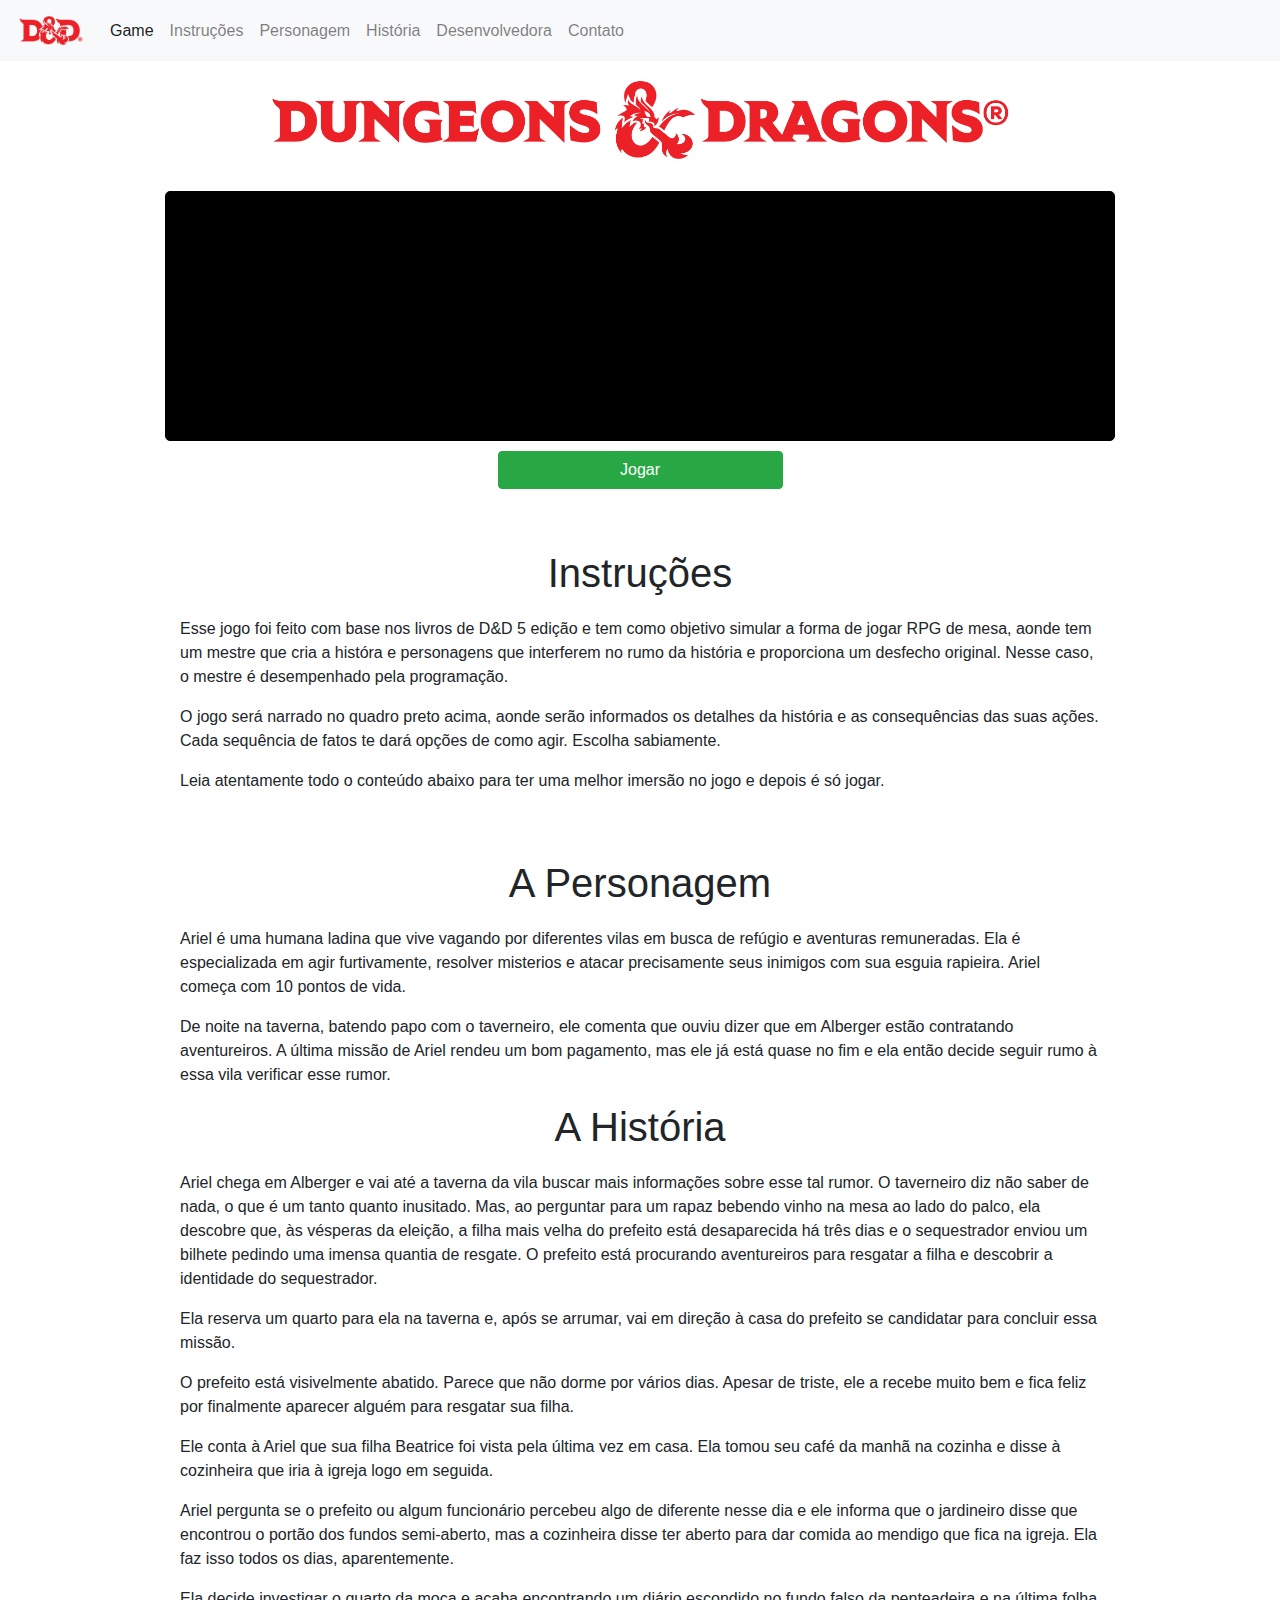
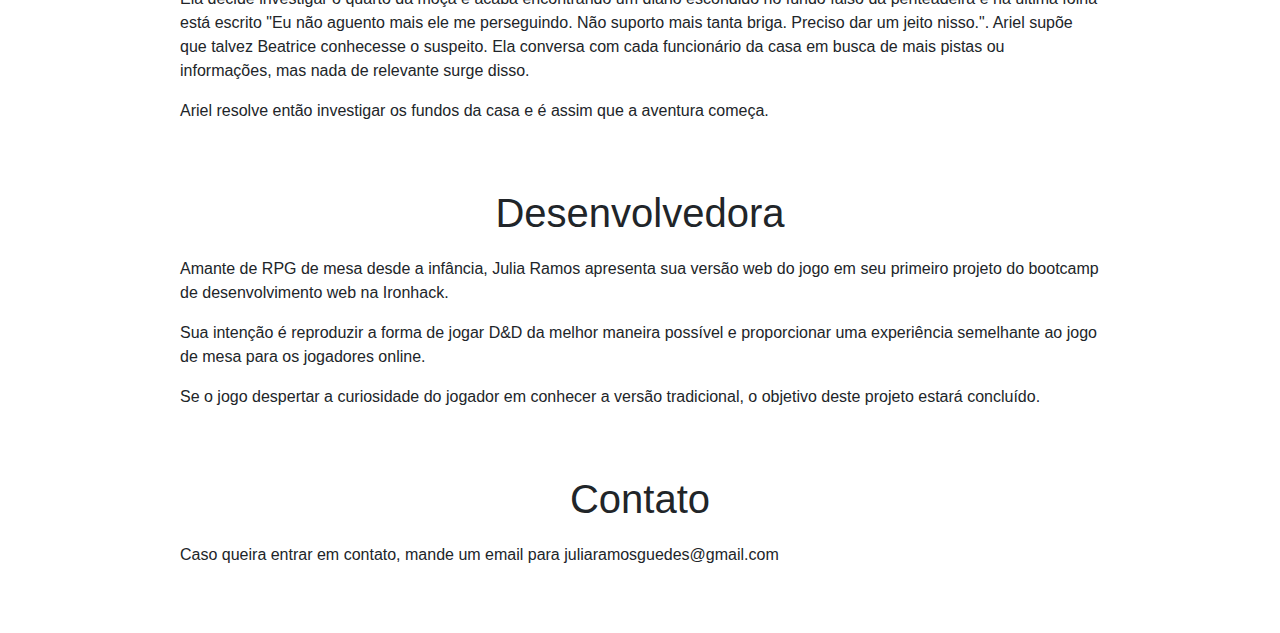
==== index.html @ c9a08111 "correct paths" ====
<!doctype html>
<html lang="en">
  <head>
    <!-- Required meta tags -->
    <meta charset="utf-8">
    <meta name="viewport" content="width=device-width, initial-scale=1, shrink-to-fit=no">

    <!-- Bootstrap CSS -->
    <link rel="stylesheet" href="https://maxcdn.bootstrapcdn.com/bootstrap/4.0.0/css/bootstrap.min.css" integrity="sha384-Gn5384xqQ1aoWXA+058RXPxPg6fy4IWvTNh0E263XmFcJlSAwiGgFAW/dAiS6JXm" crossorigin="anonymous">

    <!-- Local CSS -->
    <link rel="stylesheet" href="./starter_code/css/style.css">

    <title>Dungeons & Dragons</title>
    <link rel="icon" type ="image/png" href="./starter_code/images/icon.png">
  </head>
  <body>
    <nav class="navbar fixed-top navbar-expand-lg navbar-light bg-light">
      <a class="navbar-brand"><img src="./starter_code/images/logo_sm.png" alt="d&d"></a>
      <button class="navbar-toggler" type="button" data-toggle="collapse" data-target="#navbarNavAltMarkup" aria-controls="navbarNavAltMarkup" aria-expanded="false" aria-label="Toggle navigation">
      <span class="navbar-toggler-icon"></span>
      </button>
      <div class="collapse navbar-collapse" id="navbarNavAltMarkup">
        <div class="navbar-nav">
          <a class="nav-item nav-link active" href="#game">Game <span class="sr-only">(current)</span></a>
          <a class="nav-item nav-link" href="#instrucoes">Instruções</a>
          <a class="nav-item nav-link" href="#personagem">Personagem</a>
          <a class="nav-item nav-link" href="#historia">História</a>
          <a class="nav-item nav-link" href="#desenvolvedora">Desenvolvedora</a>
          <a class="nav-item nav-link" href="#contato">Contato</a>
        </div>
      </div>
    </nav>
    <section id="game" class="text-center container">
      <div class="row d-flex justify-content-center">
        <div class="col-12">
          <img src="./starter_code/images/logo_lg.png" alt="d&d" id="img-lg">
          <img src="./starter_code/images/logo_md.png" alt="d&d" id="img-md">
        </div>
      </div>
      <div class="row d-flex justify-content-center">
        <div class="col-12 col-md-10" id="board">
          <p id="history"></p>
        </div>
      </div>
      <div class="row d-flex justify-content-center">
        <button type="button" class="btn btn-success col-12 col-md-3" id="btn-start" onclick="start()">Jogar</button>
        <button type="button" class="btn btn-outline-success col-12 col-md-3" id="btn-print-all" onclick="printAll()">Avançar</button>
      </div>
      <div class="row d-flex justify-content-center">
        <h1 class="col-12" id="what">O que você quer fazer?</h1>
        <div class="container">
          <div id="options" class="row d-flex justify-content-center">
          </div>
        </div>
      </div>
    </section>
    <section id="instrucoes" class="container">
      <div class="row d-flex justify-content-center">
        <div class="col-12 col-md-10">
          <h1 class="text-center">Instruções</h1>
          <p>Esse jogo foi feito com base nos livros de D&D 5 edição e tem como objetivo simular a forma de jogar RPG de mesa, aonde tem um mestre que cria a históra e personagens que interferem no rumo da história e proporciona um desfecho original. Nesse caso, o mestre é desempenhado pela programação. </p>

          <p>O jogo será narrado no quadro preto acima, aonde serão informados os detalhes da história e as consequências das suas ações. Cada sequência de fatos te dará opções de como agir. Escolha sabiamente.</p>

          <p>Leia atentamente todo o conteúdo abaixo para ter uma melhor imersão no jogo e depois é só jogar.</p>
        </div>
      </div>
    </section>
    <section id="personagem" class="container">
      <div class="row d-flex justify-content-center">
        <div class="col-12 col-md-10">
          <h1 class="text-center">A Personagem</h1>
          <p>Ariel é uma humana ladina que vive vagando por diferentes vilas em busca de refúgio e aventuras remuneradas. Ela é especializada em agir furtivamente, resolver misterios e atacar precisamente seus inimigos com sua esguia rapieira. Ariel começa com 10 pontos de vida.</p>

          <p>De noite na taverna, batendo papo com o taverneiro, ele comenta que ouviu dizer que em Alberger estão contratando aventureiros. A última missão de Ariel rendeu um bom pagamento, mas ele já está quase no fim e ela então decide seguir rumo à essa vila verificar esse rumor.</p>
        </div>
      </div>
    </section>
    <section id="historia" class="container">
      <div class="row d-flex justify-content-center">
        <div class="col-12 col-md-10">
          <h1 class="text-center">A História</h1>
          <p>Ariel chega em Alberger e vai até a taverna da vila buscar mais informações sobre esse tal rumor. O taverneiro diz não saber de nada, o que é um tanto quanto inusitado. Mas, ao perguntar para um rapaz bebendo vinho na mesa ao lado do palco, ela descobre que, às vésperas da eleição, a filha mais velha do prefeito está desaparecida há três dias e o sequestrador enviou um bilhete pedindo uma imensa quantia de resgate. O prefeito está procurando aventureiros para resgatar a filha e descobrir a identidade do sequestrador.</p>
          <p>Ela reserva um quarto para ela na taverna e, após se arrumar, vai em direção à casa do prefeito se candidatar para concluir essa missão.</p>
          <p>O prefeito está visivelmente abatido. Parece que não dorme por vários dias. Apesar de triste, ele a recebe muito bem e fica feliz por finalmente aparecer alguém para resgatar sua filha.</p>
          <p>Ele conta à Ariel que sua filha Beatrice foi vista pela última vez em casa. Ela tomou seu café da manhã na cozinha e disse à cozinheira que iria à igreja logo em seguida.</p>
          <p>Ariel pergunta se o prefeito ou algum funcionário percebeu algo de diferente nesse dia e ele informa que o jardineiro disse que encontrou o portão dos fundos semi-aberto, mas a cozinheira disse ter aberto para dar comida ao mendigo que fica na igreja. Ela faz isso todos os dias, aparentemente.</p>
          <p>Ela decide investigar o quarto da moça e acaba encontrando um diário escondido no fundo falso da penteadeira e na última folha está escrito "Eu não aguento mais ele me perseguindo. Não suporto mais tanta briga. Preciso dar um jeito nisso.". Ariel supõe que talvez Beatrice conhecesse o suspeito. Ela conversa com cada funcionário da casa em busca de mais pistas ou informações, mas nada de relevante surge disso.</p>
          <p>Ariel resolve então investigar os fundos da casa e é assim que a aventura começa.</p>
        </div>
      </div>
    </section>
    <section id="desenvolvedora" class="container">
      <div class="row d-flex justify-content-center">
        <div class="col-12 col-md-10">
          <h1 class="text-center">Desenvolvedora</h1>
          <p>Amante de RPG de mesa desde a infância, Julia Ramos apresenta sua versão web do jogo em seu primeiro projeto do bootcamp de desenvolvimento web na Ironhack.</p>
    
          <p>Sua intenção é reproduzir a forma de jogar D&D da melhor maneira possível e proporcionar uma experiência semelhante ao jogo de mesa para os jogadores online.</p>

          <p>Se o jogo despertar a curiosidade do jogador em conhecer a versão tradicional, o objetivo deste projeto estará concluído.</p>
        </div>
      </div>
    </section>
    <section id="contato" class="container">
      <div class="row d-flex justify-content-center">
        <div class="col-12 col-md-10">
          <h1 class="text-center">Contato</h1>
          <p>Caso queira entrar em contato, mande um email para juliaramosguedes@gmail.com</p>
        </div>
      </div>
    </section>
    <!-- Local JavaScript -->
    <script src="./starter_code/src/script.js"></script>
    <script src="./starter_code/src/plot.js"></script>
    <!-- Bootstrap JS -->
    <script src="https://code.jquery.com/jquery-3.2.1.slim.min.js" integrity="sha384-KJ3o2DKtIkvYIK3UENzmM7KCkRr/rE9/Qpg6aAZGJwFDMVNA/GpGFF93hXpG5KkN" crossorigin="anonymous"></script>
    <script src="https://cdnjs.cloudflare.com/ajax/libs/popper.js/1.12.9/umd/popper.min.js" integrity="sha384-ApNbgh9B+Y1QKtv3Rn7W3mgPxhU9K/ScQsAP7hUibX39j7fakFPskvXusvfa0b4Q" crossorigin="anonymous"></script>
    <script src="https://maxcdn.bootstrapcdn.com/bootstrap/4.0.0/js/bootstrap.min.js" integrity="sha384-JZR6Spejh4U02d8jOt6vLEHfe/JQGiRRSQQxSfFWpi1MquVdAyjUar5+76PVCmYl" crossorigin="anonymous"></script>
  </body>
</html>
---- starter_code/css/style.css ----
nav > a > img {
  width: 70px;
}

#img-lg {
  display: none;
}

#img-md {
  width: 300px;
  margin: 0 0 15px;
}

#game {
  margin-top: 60px;
}

#board {
  border: 1px solid black;
  border-radius: 5px;
  background: black;
  height: 250px;
  margin: 0 auto;
  overflow-y:scroll;
}

#board > p {
  color: green;
  text-align: start;
  margin: 20px;
}

#btn-start {
  margin-top: 10px;
  display: inline-block;
}

#btn-print-all {
  margin-top: 10px;
  display: none;
}

body.playing #btn-start {
  display: none;
}

body.playing #btn-print-all {
  display: inline-block;
}

.btn {
  /* border: none; */
  margin: 10px;
}

/* width */
::-webkit-scrollbar {
  width: 15px;
}

/* Track */
::-webkit-scrollbar-track {
  box-shadow: inset 0 0 5px grey; 
  border-radius: 5px;
}

/* Handle */
::-webkit-scrollbar-thumb {
  background: dimgray; 
  border-radius: 5px;
}

#what {
  font-size: 2em;
  margin: 20px auto 10px;
  display: block;
  display: none;
}

body.playing #what {
  display: block;
}

#instrucoes,
#desenvolvedora,
#contato {
  margin: 50px auto;
}

h1 {
  margin-bottom: 20px;
}

/* Medium devices (tablets, 768px and up) */
@media (min-width: 768px) {
  #img-lg {
    width: 550px;
    margin: 0 0 15px;
    display: inline;
  }
  
  #img-md {
    display: none;
  }
}

/* Large devices (desktops, 992px and up) */
@media (min-width: 992px) {
  #img-lg {
    width: 775px;
    margin: 0 0 15px;
    display: inline;
  }
  
  #img-md {
    display: none;
  }
}
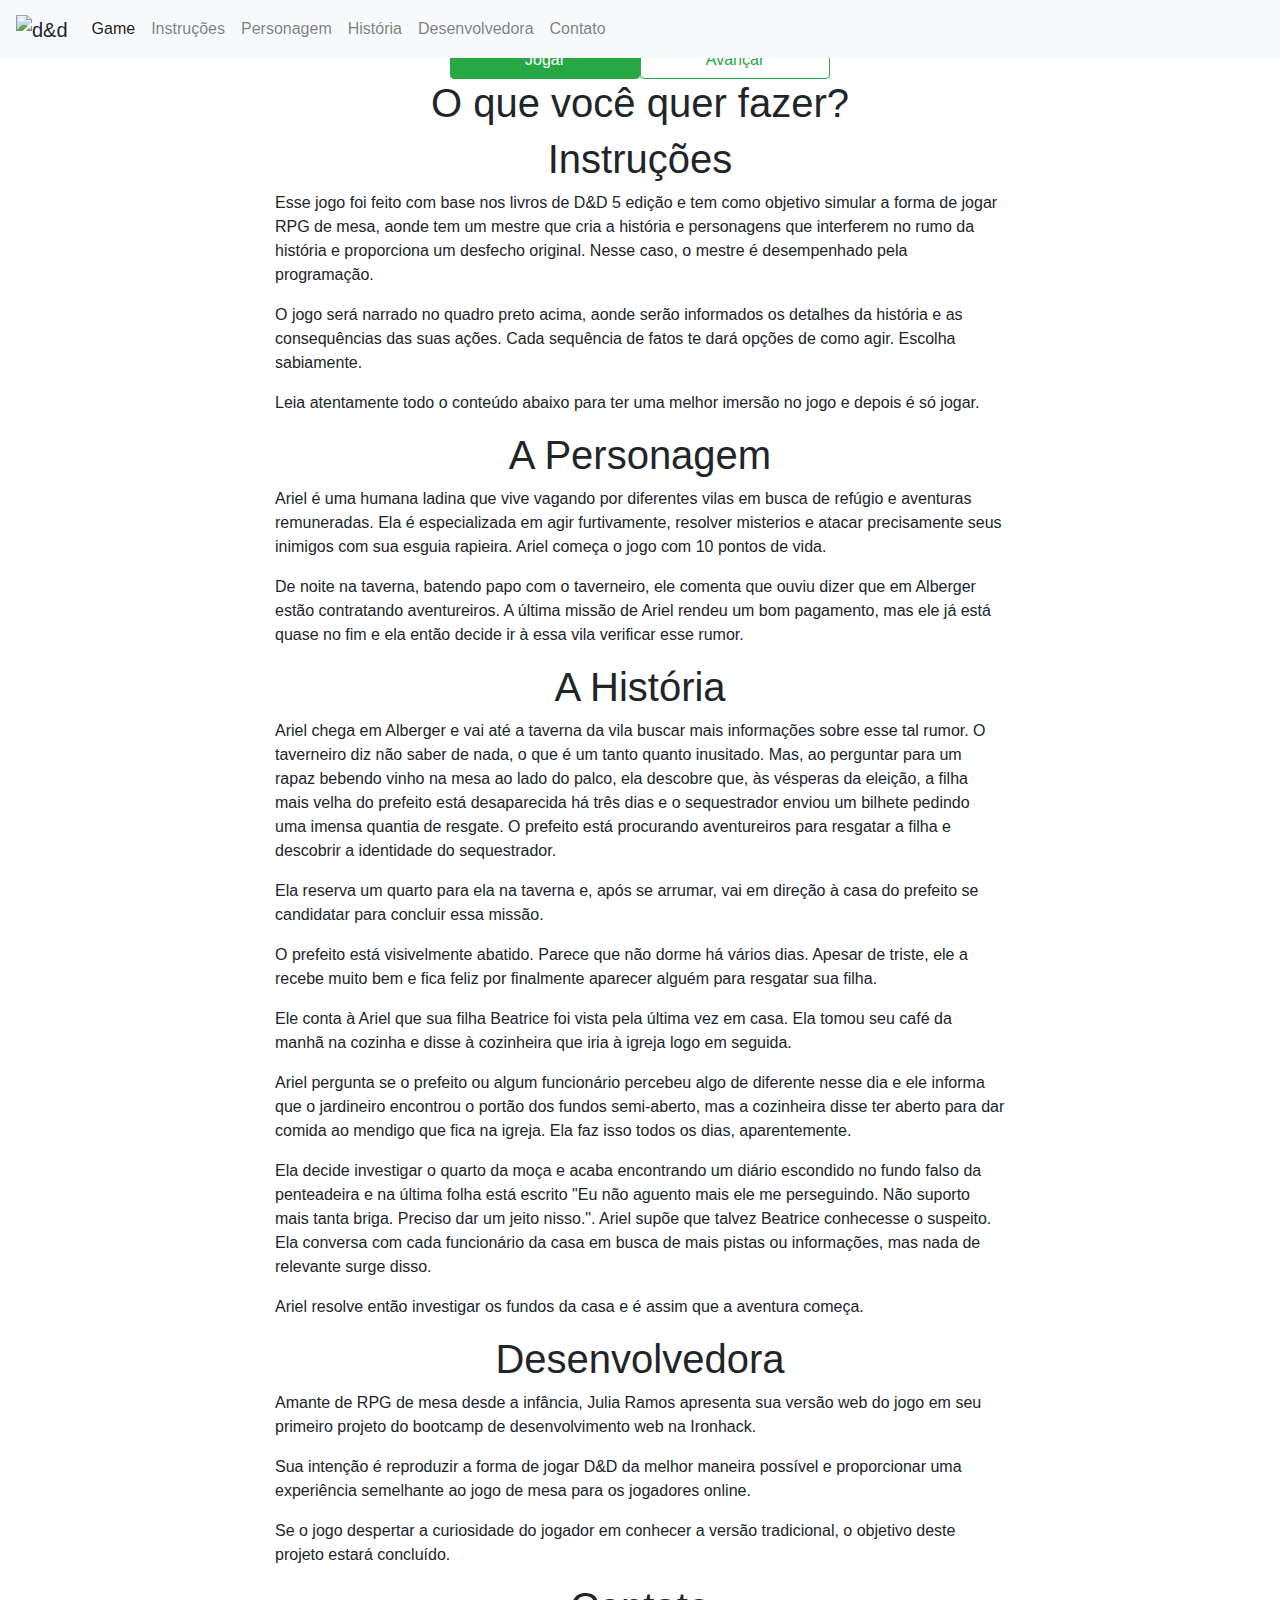
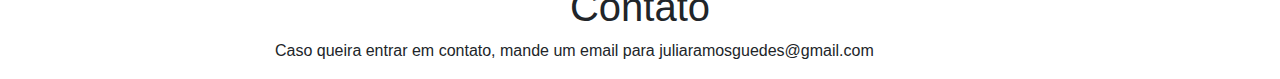
==== commit 67705cb8: "correct columns size in html" ====
--- a/index.html
+++ b/index.html
@@ -9,14 +9,14 @@
     <link rel="stylesheet" href="https://maxcdn.bootstrapcdn.com/bootstrap/4.0.0/css/bootstrap.min.css" integrity="sha384-Gn5384xqQ1aoWXA+058RXPxPg6fy4IWvTNh0E263XmFcJlSAwiGgFAW/dAiS6JXm" crossorigin="anonymous">
 
     <!-- Local CSS -->
-    <link rel="stylesheet" href="./starter_code/css/style.css">
+    <link rel="stylesheet" href="./css/style.css">
 
     <title>Dungeons & Dragons</title>
-    <link rel="icon" type ="image/png" href="./starter_code/images/icon.png">
+    <link rel="icon" type ="image/png" href="./images/icon.png">
   </head>
   <body>
     <nav class="navbar fixed-top navbar-expand-lg navbar-light bg-light">
-      <a class="navbar-brand"><img src="./starter_code/images/logo_sm.png" alt="d&d"></a>
+      <a class="navbar-brand"><img src="./images/logo_sm.png" alt="d&d"></a>
       <button class="navbar-toggler" type="button" data-toggle="collapse" data-target="#navbarNavAltMarkup" aria-controls="navbarNavAltMarkup" aria-expanded="false" aria-label="Toggle navigation">
       <span class="navbar-toggler-icon"></span>
       </button>
@@ -34,21 +34,21 @@
     <section id="game" class="text-center container">
       <div class="row d-flex justify-content-center">
         <div class="col-12">
-          <img src="./starter_code/images/logo_lg.png" alt="d&d" id="img-lg">
-          <img src="./starter_code/images/logo_md.png" alt="d&d" id="img-md">
+          <img src="./images/logo_lg.png" alt="d&d" id="img-lg">
+          <img src="./images/logo_md.png" alt="d&d" id="img-md">
         </div>
       </div>
       <div class="row d-flex justify-content-center">
-        <div class="col-12 col-md-10" id="board">
+        <div class="col-10 col-lg-8" id="board">
           <p id="history"></p>
         </div>
       </div>
       <div class="row d-flex justify-content-center">
-        <button type="button" class="btn btn-success col-12 col-md-3" id="btn-start" onclick="start()">Jogar</button>
-        <button type="button" class="btn btn-outline-success col-12 col-md-3" id="btn-print-all" onclick="printAll()">Avançar</button>
+        <button type="button" class="btn btn-success col-10 col-md-2" id="btn-start" onclick="start()">Jogar</button>
+        <button type="button" class="btn btn-outline-success col-10 col-md-2" id="btn-print-all" onclick="printAll()">Avançar</button>
       </div>
       <div class="row d-flex justify-content-center">
-        <h1 class="col-12" id="what">O que você quer fazer?</h1>
+        <h1 class="col-10" id="what">O que você quer fazer?</h1>
         <div class="container">
           <div id="options" class="row d-flex justify-content-center">
           </div>
@@ -57,9 +57,9 @@
     </section>
     <section id="instrucoes" class="container">
       <div class="row d-flex justify-content-center">
-        <div class="col-12 col-md-10">
+        <div class="col-10 col-lg-8">
           <h1 class="text-center">Instruções</h1>
-          <p>Esse jogo foi feito com base nos livros de D&D 5 edição e tem como objetivo simular a forma de jogar RPG de mesa, aonde tem um mestre que cria a históra e personagens que interferem no rumo da história e proporciona um desfecho original. Nesse caso, o mestre é desempenhado pela programação. </p>
+          <p>Esse jogo foi feito com base nos livros de D&D 5 edição e tem como objetivo simular a forma de jogar RPG de mesa, aonde tem um mestre que cria a história e personagens que interferem no rumo da história e proporciona um desfecho original. Nesse caso, o mestre é desempenhado pela programação. </p>
 
           <p>O jogo será narrado no quadro preto acima, aonde serão informados os detalhes da história e as consequências das suas ações. Cada sequência de fatos te dará opções de como agir. Escolha sabiamente.</p>
 
@@ -69,23 +69,23 @@
     </section>
     <section id="personagem" class="container">
       <div class="row d-flex justify-content-center">
-        <div class="col-12 col-md-10">
+        <div class="col-10 col-lg-8">
           <h1 class="text-center">A Personagem</h1>
-          <p>Ariel é uma humana ladina que vive vagando por diferentes vilas em busca de refúgio e aventuras remuneradas. Ela é especializada em agir furtivamente, resolver misterios e atacar precisamente seus inimigos com sua esguia rapieira. Ariel começa com 10 pontos de vida.</p>
+          <p>Ariel é uma humana ladina que vive vagando por diferentes vilas em busca de refúgio e aventuras remuneradas. Ela é especializada em agir furtivamente, resolver misterios e atacar precisamente seus inimigos com sua esguia rapieira. Ariel começa o jogo com 10 pontos de vida.</p>
 
-          <p>De noite na taverna, batendo papo com o taverneiro, ele comenta que ouviu dizer que em Alberger estão contratando aventureiros. A última missão de Ariel rendeu um bom pagamento, mas ele já está quase no fim e ela então decide seguir rumo à essa vila verificar esse rumor.</p>
+          <p>De noite na taverna, batendo papo com o taverneiro, ele comenta que ouviu dizer que em Alberger estão contratando aventureiros. A última missão de Ariel rendeu um bom pagamento, mas ele já está quase no fim e ela então decide ir à essa vila verificar esse rumor.</p>
         </div>
       </div>
     </section>
     <section id="historia" class="container">
       <div class="row d-flex justify-content-center">
-        <div class="col-12 col-md-10">
+        <div class="col-10 col-lg-8">
           <h1 class="text-center">A História</h1>
           <p>Ariel chega em Alberger e vai até a taverna da vila buscar mais informações sobre esse tal rumor. O taverneiro diz não saber de nada, o que é um tanto quanto inusitado. Mas, ao perguntar para um rapaz bebendo vinho na mesa ao lado do palco, ela descobre que, às vésperas da eleição, a filha mais velha do prefeito está desaparecida há três dias e o sequestrador enviou um bilhete pedindo uma imensa quantia de resgate. O prefeito está procurando aventureiros para resgatar a filha e descobrir a identidade do sequestrador.</p>
           <p>Ela reserva um quarto para ela na taverna e, após se arrumar, vai em direção à casa do prefeito se candidatar para concluir essa missão.</p>
-          <p>O prefeito está visivelmente abatido. Parece que não dorme por vários dias. Apesar de triste, ele a recebe muito bem e fica feliz por finalmente aparecer alguém para resgatar sua filha.</p>
+          <p>O prefeito está visivelmente abatido. Parece que não dorme há vários dias. Apesar de triste, ele a recebe muito bem e fica feliz por finalmente aparecer alguém para resgatar sua filha.</p>
           <p>Ele conta à Ariel que sua filha Beatrice foi vista pela última vez em casa. Ela tomou seu café da manhã na cozinha e disse à cozinheira que iria à igreja logo em seguida.</p>
-          <p>Ariel pergunta se o prefeito ou algum funcionário percebeu algo de diferente nesse dia e ele informa que o jardineiro disse que encontrou o portão dos fundos semi-aberto, mas a cozinheira disse ter aberto para dar comida ao mendigo que fica na igreja. Ela faz isso todos os dias, aparentemente.</p>
+          <p>Ariel pergunta se o prefeito ou algum funcionário percebeu algo de diferente nesse dia e ele informa que o jardineiro encontrou o portão dos fundos semi-aberto, mas a cozinheira disse ter aberto para dar comida ao mendigo que fica na igreja. Ela faz isso todos os dias, aparentemente.</p>
           <p>Ela decide investigar o quarto da moça e acaba encontrando um diário escondido no fundo falso da penteadeira e na última folha está escrito "Eu não aguento mais ele me perseguindo. Não suporto mais tanta briga. Preciso dar um jeito nisso.". Ariel supõe que talvez Beatrice conhecesse o suspeito. Ela conversa com cada funcionário da casa em busca de mais pistas ou informações, mas nada de relevante surge disso.</p>
           <p>Ariel resolve então investigar os fundos da casa e é assim que a aventura começa.</p>
         </div>
@@ -93,7 +93,7 @@
     </section>
     <section id="desenvolvedora" class="container">
       <div class="row d-flex justify-content-center">
-        <div class="col-12 col-md-10">
+        <div class="col-10 col-lg-8">
           <h1 class="text-center">Desenvolvedora</h1>
           <p>Amante de RPG de mesa desde a infância, Julia Ramos apresenta sua versão web do jogo em seu primeiro projeto do bootcamp de desenvolvimento web na Ironhack.</p>
     
@@ -105,15 +105,15 @@
     </section>
     <section id="contato" class="container">
       <div class="row d-flex justify-content-center">
-        <div class="col-12 col-md-10">
+        <div class="col-10 col-lg-8">
           <h1 class="text-center">Contato</h1>
           <p>Caso queira entrar em contato, mande um email para juliaramosguedes@gmail.com</p>
         </div>
       </div>
     </section>
     <!-- Local JavaScript -->
-    <script src="./starter_code/src/script.js"></script>
-    <script src="./starter_code/src/plot.js"></script>
+    <script src="./src/script.js"></script>
+    <script src="./src/plot.js"></script>
     <!-- Bootstrap JS -->
     <script src="https://code.jquery.com/jquery-3.2.1.slim.min.js" integrity="sha384-KJ3o2DKtIkvYIK3UENzmM7KCkRr/rE9/Qpg6aAZGJwFDMVNA/GpGFF93hXpG5KkN" crossorigin="anonymous"></script>
     <script src="https://cdnjs.cloudflare.com/ajax/libs/popper.js/1.12.9/umd/popper.min.js" integrity="sha384-ApNbgh9B+Y1QKtv3Rn7W3mgPxhU9K/ScQsAP7hUibX39j7fakFPskvXusvfa0b4Q" crossorigin="anonymous"></script>
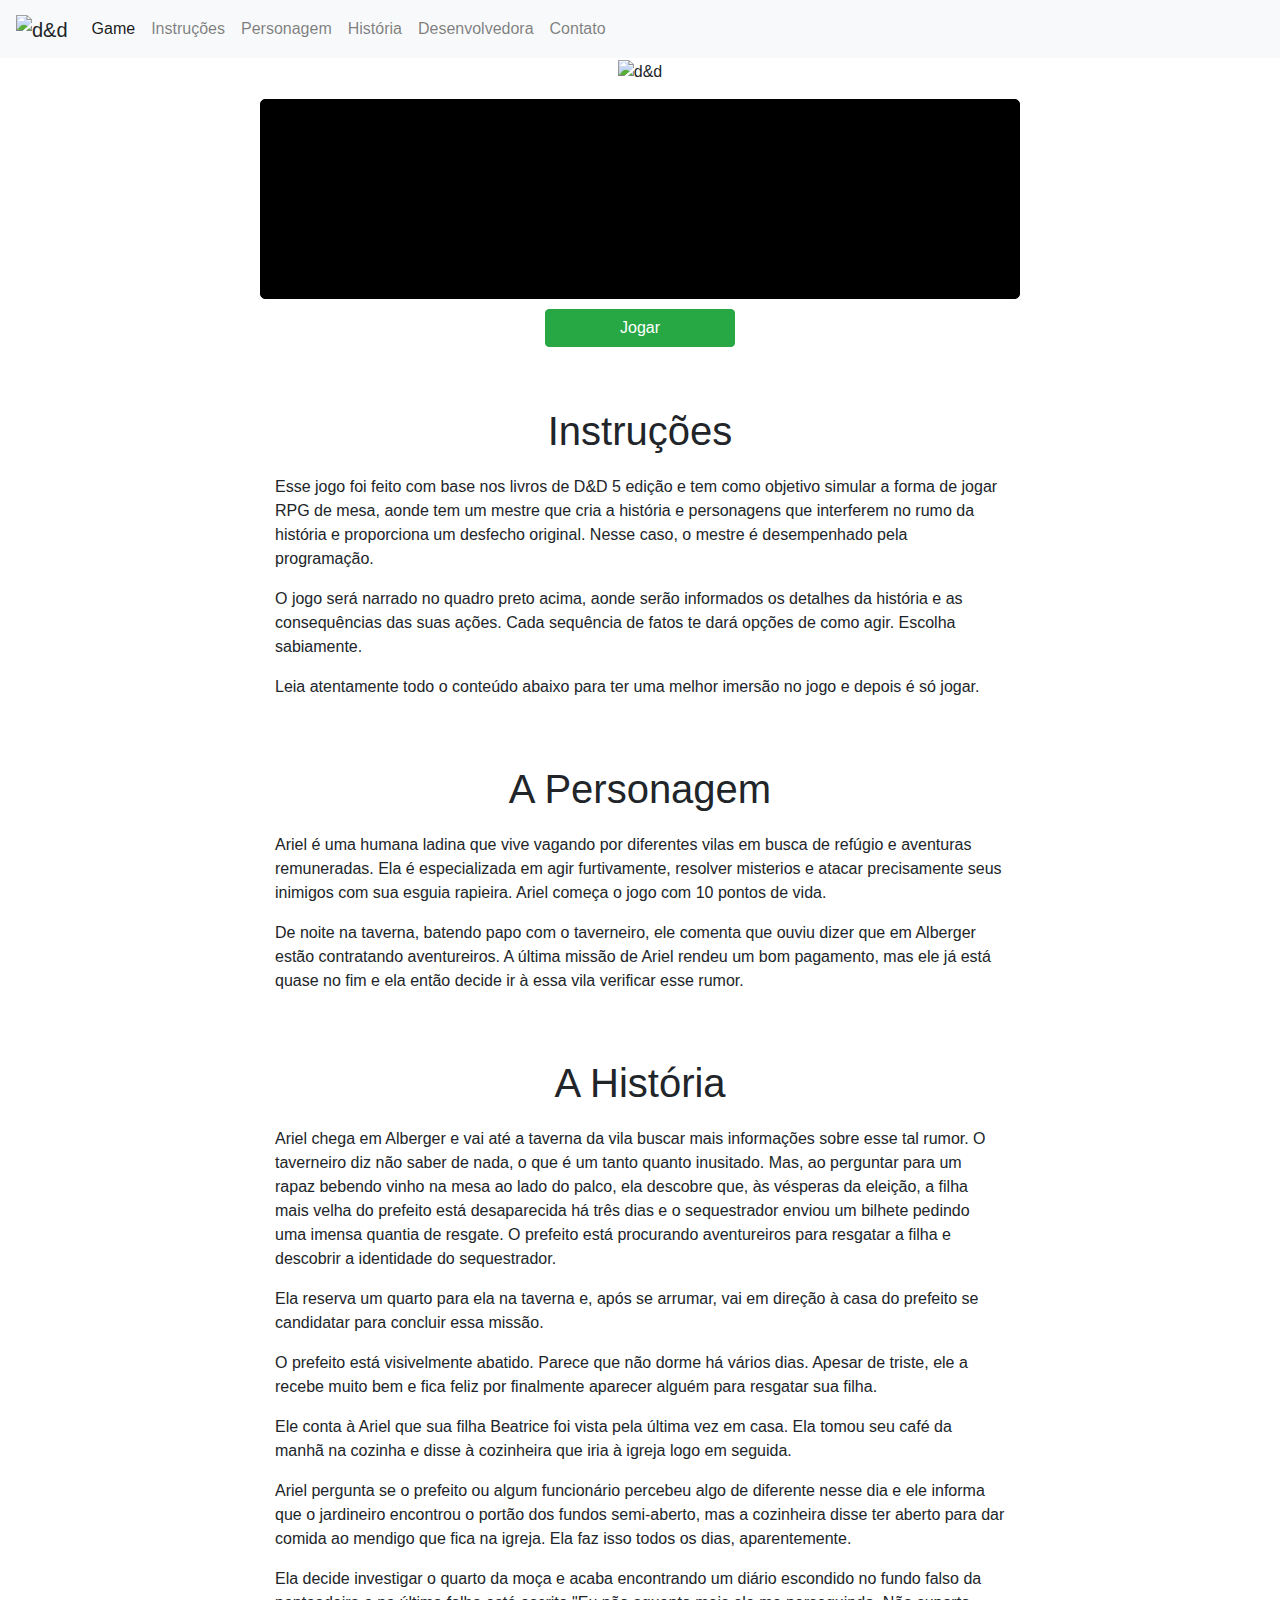
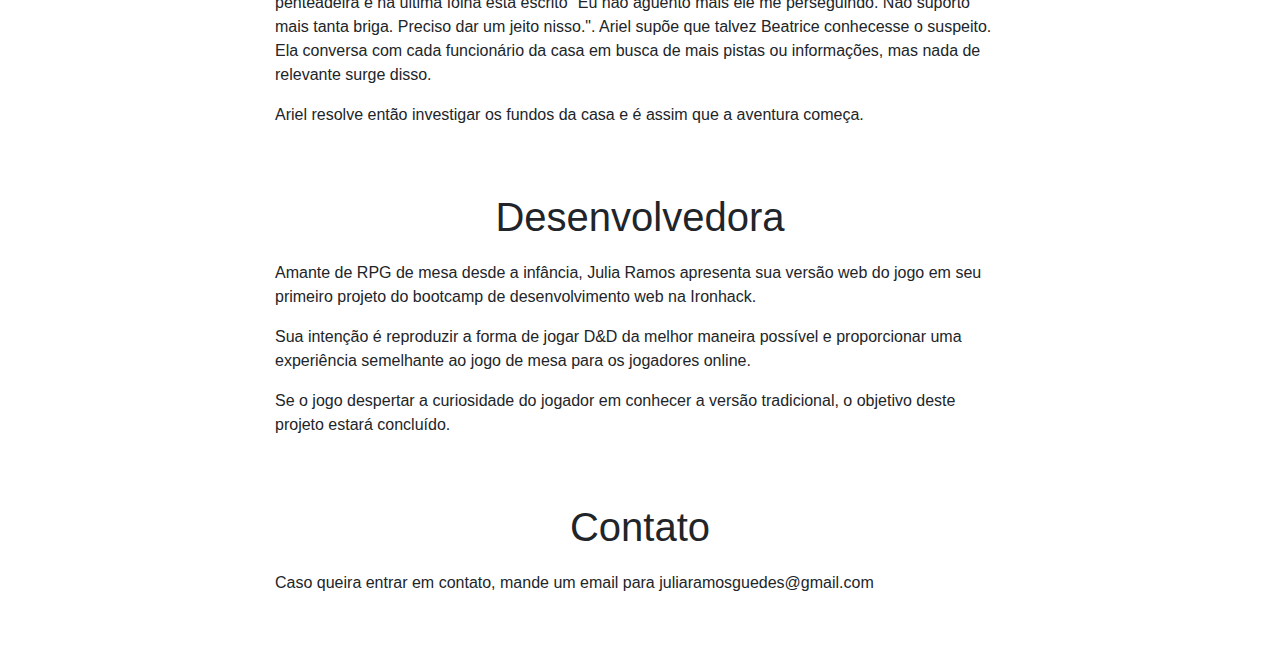
==== commit 63ad708e: "correct posts margin" ====
--- a/index.html
+++ b/index.html
@@ -55,9 +55,9 @@
         </div>
       </div>
     </section>
-    <section id="instrucoes" class="container">
+    <section id="instrucoes" class="container post">
       <div class="row d-flex justify-content-center">
-        <div class="col-10 col-lg-8">
+        <div class="col-10 col-lg-8 ">
           <h1 class="text-center">Instruções</h1>
           <p>Esse jogo foi feito com base nos livros de D&D 5 edição e tem como objetivo simular a forma de jogar RPG de mesa, aonde tem um mestre que cria a história e personagens que interferem no rumo da história e proporciona um desfecho original. Nesse caso, o mestre é desempenhado pela programação. </p>
 
@@ -67,7 +67,7 @@
         </div>
       </div>
     </section>
-    <section id="personagem" class="container">
+    <section id="personagem" class="container post">
       <div class="row d-flex justify-content-center">
         <div class="col-10 col-lg-8">
           <h1 class="text-center">A Personagem</h1>
@@ -77,7 +77,7 @@
         </div>
       </div>
     </section>
-    <section id="historia" class="container">
+    <section id="historia" class="container post">
       <div class="row d-flex justify-content-center">
         <div class="col-10 col-lg-8">
           <h1 class="text-center">A História</h1>
@@ -91,7 +91,7 @@
         </div>
       </div>
     </section>
-    <section id="desenvolvedora" class="container">
+    <section id="desenvolvedora" class="container post">
       <div class="row d-flex justify-content-center">
         <div class="col-10 col-lg-8">
           <h1 class="text-center">Desenvolvedora</h1>
@@ -103,7 +103,7 @@
         </div>
       </div>
     </section>
-    <section id="contato" class="container">
+    <section id="contato" class="container post">
       <div class="row d-flex justify-content-center">
         <div class="col-10 col-lg-8">
           <h1 class="text-center">Contato</h1>
--- a/css/style.css
+++ b/css/style.css
@@ -0,0 +1,115 @@
+nav > a > img {
+  width: 70px;
+}
+
+#img-lg {
+  display: none;
+}
+
+#img-md {
+  width: 300px;
+  margin: 0 0 15px;
+}
+
+#game {
+  margin-top: 60px;
+}
+
+#board {
+  border: 1px solid black;
+  border-radius: 5px;
+  background: black;
+  height: 200px;
+  margin: 0 auto;
+  overflow-y:scroll;
+}
+
+#board > p {
+  color: green;
+  text-align: start;
+  margin: 20px;
+}
+
+#btn-start {
+  margin-top: 10px;
+  display: inline-block;
+}
+
+#btn-print-all {
+  margin-top: 10px;
+  display: none;
+}
+
+body.playing #btn-start {
+  display: none;
+}
+
+body.playing #btn-print-all {
+  display: inline-block;
+}
+
+.btn {
+  margin: 5px;
+}
+
+/* width */
+::-webkit-scrollbar {
+  width: 15px;
+}
+
+/* Track */
+::-webkit-scrollbar-track {
+  box-shadow: inset 0 0 5px grey; 
+  border-radius: 5px;
+}
+
+/* Handle */
+::-webkit-scrollbar-thumb {
+  background: dimgray; 
+  border-radius: 5px;
+}
+
+#what {
+  font-size: 2em;
+  margin: 20px auto 10px;
+  display: block;
+  display: none;
+}
+
+body.playing #what {
+  display: block;
+}
+
+.post {
+  margin: 50px auto;
+}
+
+h1 {
+  margin-bottom: 20px;
+}
+
+/* Medium devices (tablets, 768px and up) */
+@media (min-width: 768px) {
+  #img-lg {
+    width: 550px;
+    margin: 0 0 15px;
+    display: inline;
+  }
+  
+  #img-md {
+    display: none;
+  }
+
+  .btn {
+    margin: 10px;
+  }
+}
+
+/* Large devices (desktops, 992px and up) */
+@media (min-width: 992px) {
+  #img-lg {
+    width: 775px;
+    margin: 0 0 15px;
+    display: inline;
+  }
+}
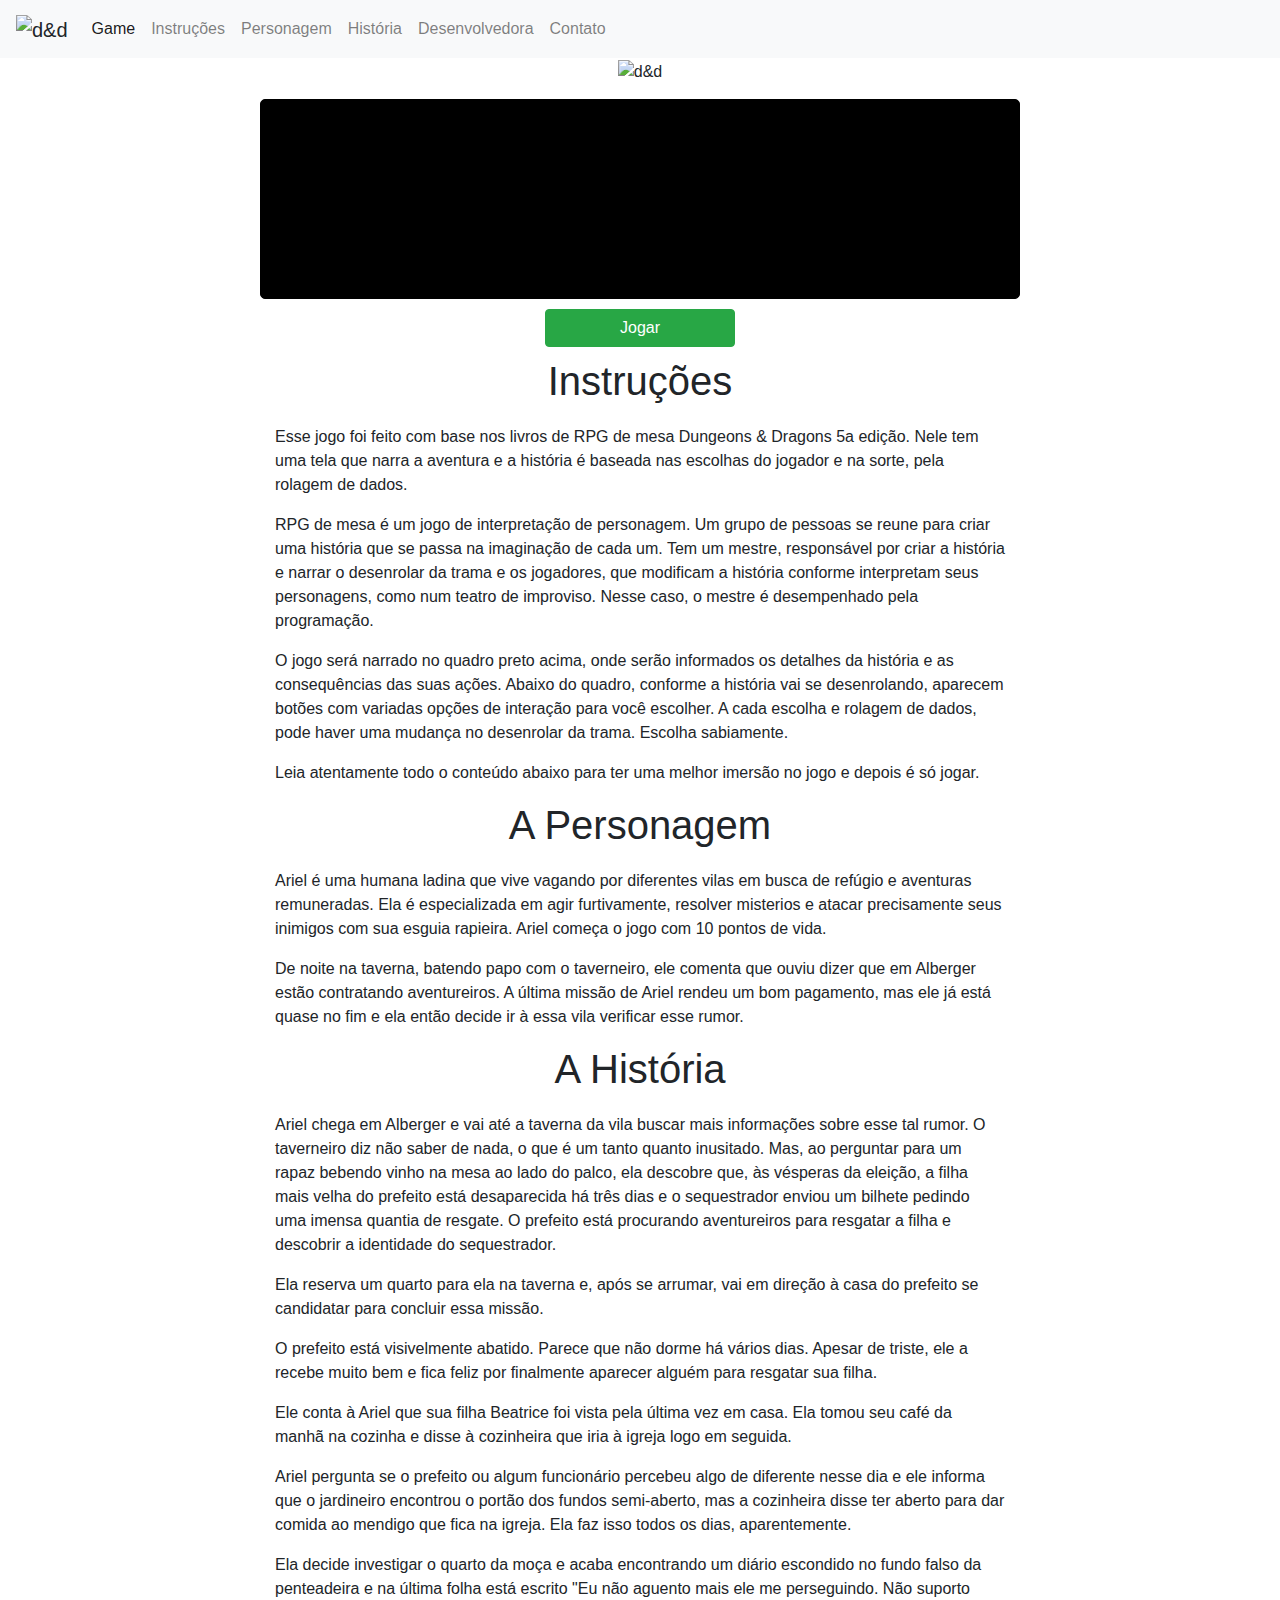
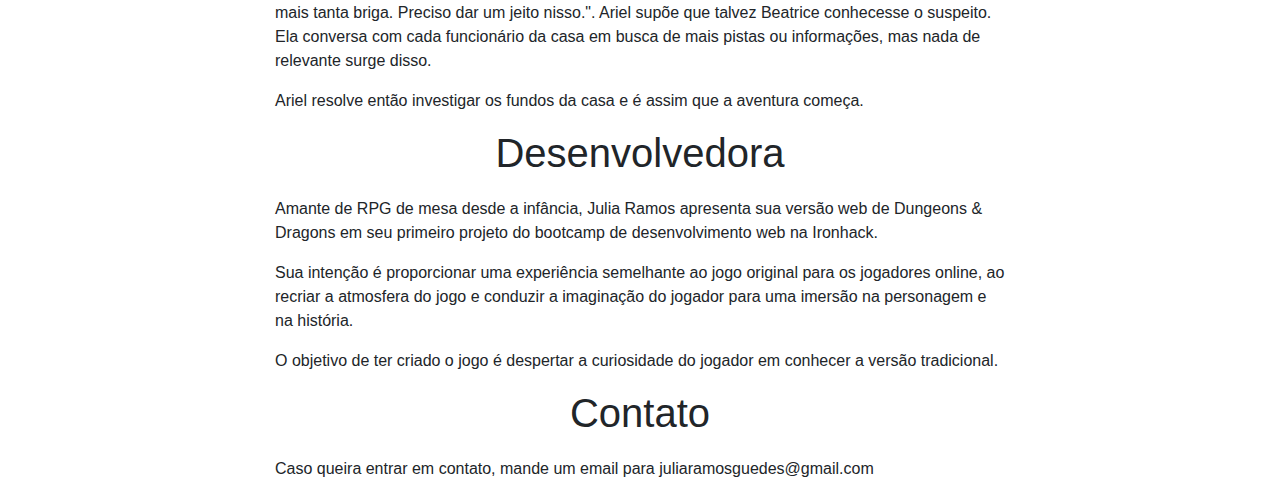
==== commit 0e505e22: "change readme and index description" ====
--- a/index.html
+++ b/index.html
@@ -55,19 +55,21 @@
         </div>
       </div>
     </section>
-    <section id="instrucoes" class="container post">
+    <section id="instrucoes" class="container article">
       <div class="row d-flex justify-content-center">
         <div class="col-10 col-lg-8 ">
           <h1 class="text-center">Instruções</h1>
-          <p>Esse jogo foi feito com base nos livros de D&D 5 edição e tem como objetivo simular a forma de jogar RPG de mesa, aonde tem um mestre que cria a história e personagens que interferem no rumo da história e proporciona um desfecho original. Nesse caso, o mestre é desempenhado pela programação. </p>
+          <p>Esse jogo foi feito com base nos livros de RPG de mesa Dungeons & Dragons 5a edição. Nele tem uma tela que narra a aventura e a história é baseada nas escolhas do jogador e na sorte, pela rolagem de dados.</p>
 
-          <p>O jogo será narrado no quadro preto acima, aonde serão informados os detalhes da história e as consequências das suas ações. Cada sequência de fatos te dará opções de como agir. Escolha sabiamente.</p>
+          <p>RPG de mesa é um jogo de interpretação de personagem. Um grupo de pessoas se reune para criar uma história que se passa na imaginação de cada um. Tem um mestre, responsável por criar a história e narrar o desenrolar da trama e os jogadores, que modificam a história conforme interpretam seus personagens, como num teatro de improviso. Nesse caso, o mestre é desempenhado pela programação.</p>
+
+          <p>O jogo será narrado no quadro preto acima, onde serão informados os detalhes da história e as consequências das suas ações. Abaixo do quadro, conforme a história vai se desenrolando, aparecem botões com variadas opções de interação para você escolher. A cada escolha e rolagem de dados, pode haver uma mudança no desenrolar da trama. Escolha sabiamente.</p>
 
           <p>Leia atentamente todo o conteúdo abaixo para ter uma melhor imersão no jogo e depois é só jogar.</p>
         </div>
       </div>
     </section>
-    <section id="personagem" class="container post">
+    <section id="personagem" class="container article">
       <div class="row d-flex justify-content-center">
         <div class="col-10 col-lg-8">
           <h1 class="text-center">A Personagem</h1>
@@ -77,7 +79,7 @@
         </div>
       </div>
     </section>
-    <section id="historia" class="container post">
+    <section id="historia" class="container article">
       <div class="row d-flex justify-content-center">
         <div class="col-10 col-lg-8">
           <h1 class="text-center">A História</h1>
@@ -91,19 +93,19 @@
         </div>
       </div>
     </section>
-    <section id="desenvolvedora" class="container post">
+    <section id="desenvolvedora" class="container article">
       <div class="row d-flex justify-content-center">
         <div class="col-10 col-lg-8">
           <h1 class="text-center">Desenvolvedora</h1>
-          <p>Amante de RPG de mesa desde a infância, Julia Ramos apresenta sua versão web do jogo em seu primeiro projeto do bootcamp de desenvolvimento web na Ironhack.</p>
-    
-          <p>Sua intenção é reproduzir a forma de jogar D&D da melhor maneira possível e proporcionar uma experiência semelhante ao jogo de mesa para os jogadores online.</p>
+          <p>Amante de RPG de mesa desde a infância, Julia Ramos apresenta sua versão web de Dungeons & Dragons em seu primeiro projeto do bootcamp de desenvolvimento web na Ironhack.</p>
 
-          <p>Se o jogo despertar a curiosidade do jogador em conhecer a versão tradicional, o objetivo deste projeto estará concluído.</p>
+          <p>Sua intenção é proporcionar uma experiência semelhante ao jogo original para os jogadores online, ao recriar a atmosfera do jogo e conduzir a imaginação do jogador para uma imersão na personagem e na história.</p>
+          
+          <p>O objetivo de ter criado o jogo é despertar a curiosidade do jogador em conhecer a versão tradicional.</p>
         </div>
       </div>
     </section>
-    <section id="contato" class="container post">
+    <section id="contato" class="container article">
       <div class="row d-flex justify-content-center">
         <div class="col-10 col-lg-8">
           <h1 class="text-center">Contato</h1>
